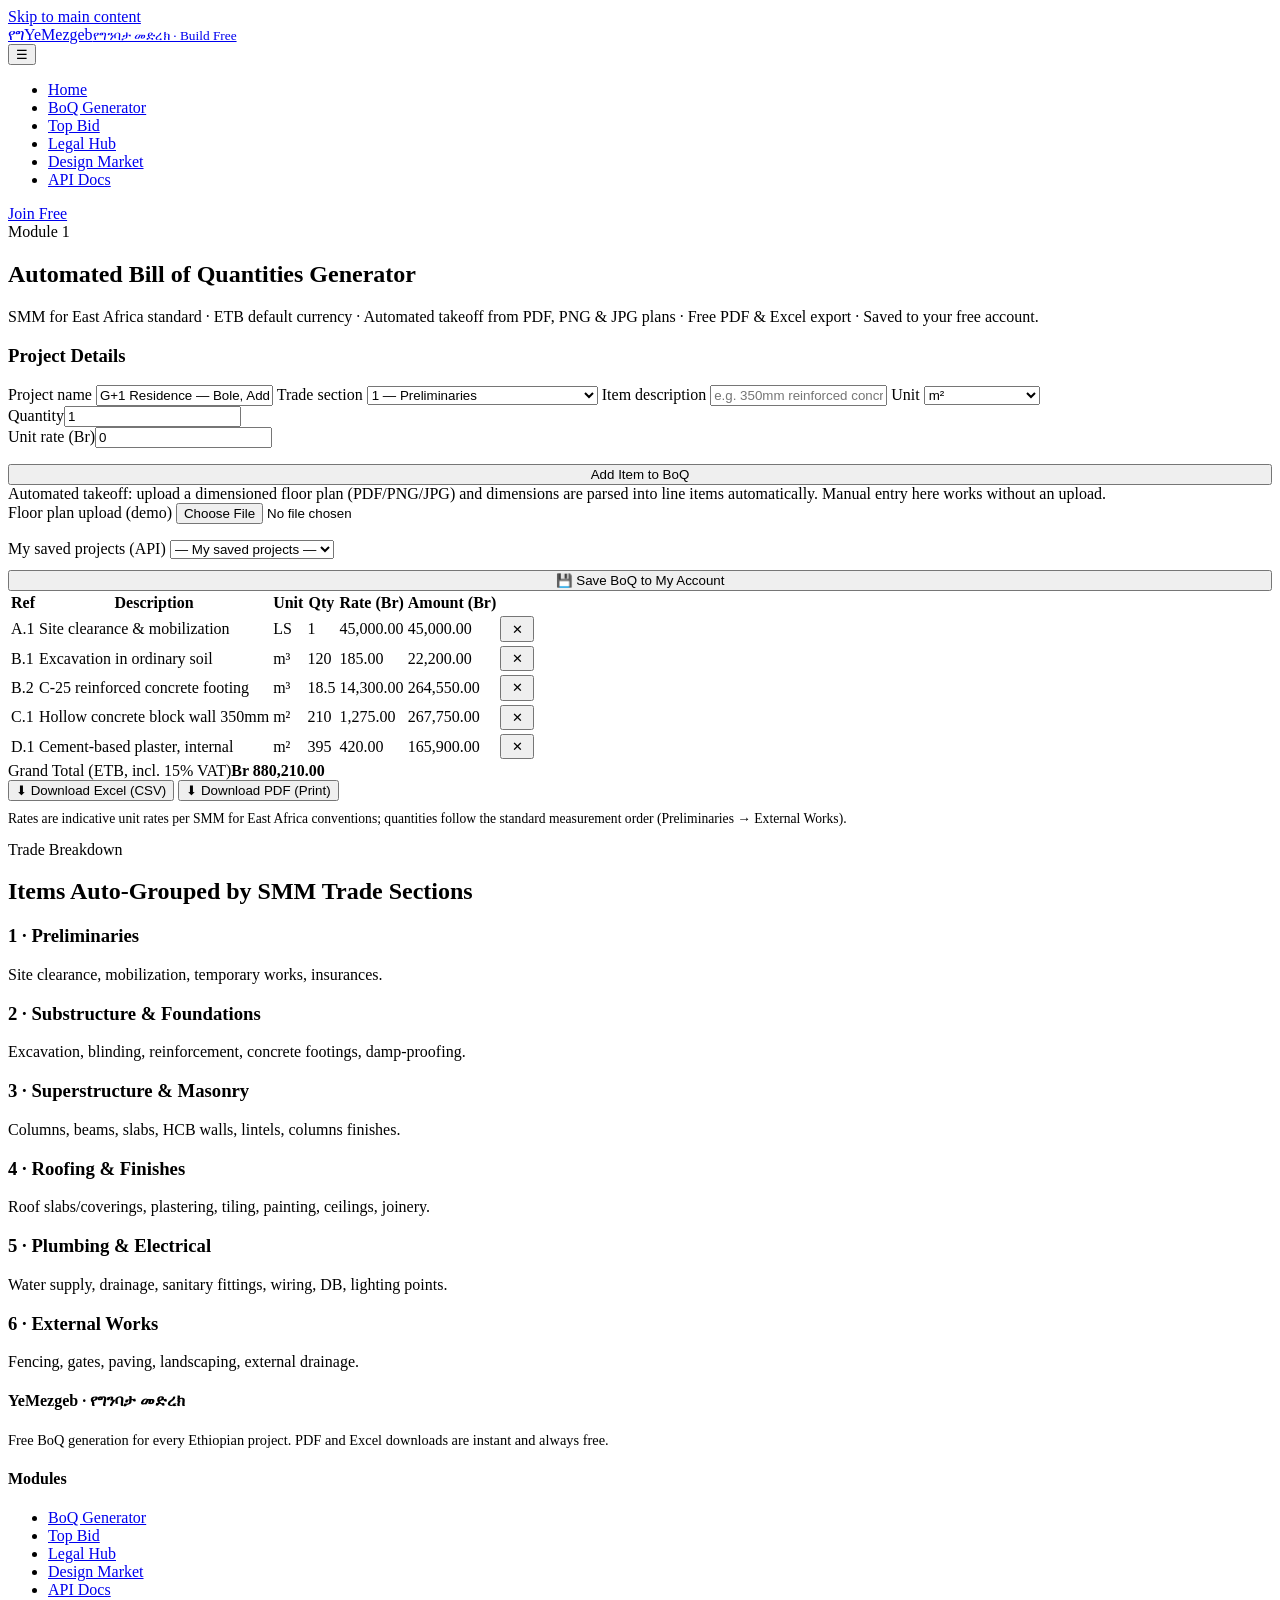
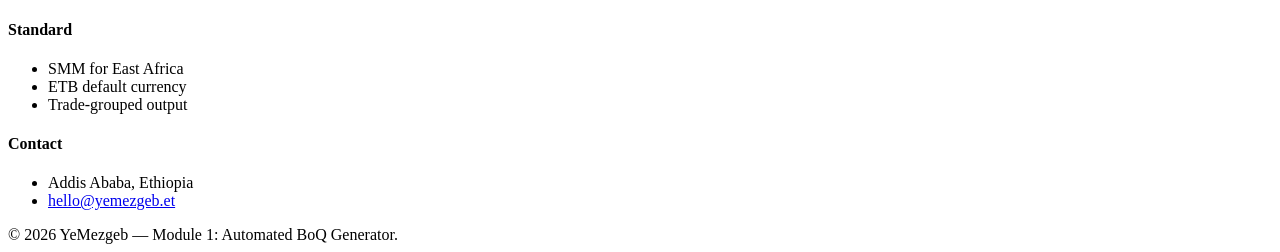
==== boq.html @ c7457560 "Initial upload" ====
<!DOCTYPE html>
<html lang="en">
<head>
<meta charset="UTF-8">
<meta name="viewport" content="width=device-width, initial-scale=1.0">
<title>BoQ Generator — Free Automated Bill of Quantities | YeMezgeb</title>
<meta name="description" content="Upload a dimensioned floor plan and generate a free SMM East Africa–aligned Bill of Quantities in Ethiopian Birr (ETB). Grouped by trade, exportable to PDF and Excel.">
<link rel="stylesheet" href="css/style.css">
</head>
<body>
<a class="skip-link" href="#main">Skip to main content</a>
<header class="site-header">
  <div class="nav-wrap">
    <a href="index.html" class="brand"><span class="logo" aria-hidden="true">የግ</span><span>YeMezgeb<small>የግንባታ መድረክ · Build Free</small></span></a>
    <nav aria-label="Main navigation">
      <button class="menu-btn" onclick="document.body.classList.toggle('nav-open')" aria-label="Toggle menu">☰</button>
      <ul class="nav-links">
        <li><a href="index.html">Home</a></li>
        <li><a href="boq.html" aria-current="page">BoQ Generator</a></li>
        <li><a href="tenders.html">Top Bid</a></li>
        <li><a href="legal.html">Legal Hub</a></li>
        <li><a href="marketplace.html">Design Market</a></li>
        <li><a href="api-docs.html">API Docs</a></li>
      </ul>
      <a href="marketplace.html#join" class="nav-cta">Join Free</a>
    </nav>
  </div>
</header>

<main id="main">
  <section class="page-hero">
    <div class="container">
      <span class="kicker" style="color:var(--yellow);">Module 1</span>
      <h1>Automated Bill of Quantities Generator</h1>
      <p>SMM for East Africa standard · ETB default currency · Automated takeoff from PDF, PNG &amp; JPG plans · Free PDF &amp; Excel export · Saved to your free account.</p>
    </div>
  </section>

  <section>
    <div class="container boq-layout">
      <div class="card">
        <h3>Project Details</h3>
        <form id="boq-form" onsubmit="return addRow(event)">
          <label for="pname">Project name</label>
          <input id="pname" type="text" value="G+1 Residence — Bole, Addis Ababa" required>
          <label for="ptrade">Trade section</label>
          <select id="ptrade">
            <option>1 — Preliminaries</option>
            <option>2 — Substructure &amp; Foundations</option>
            <option>3 — Superstructure &amp; Masonry</option>
            <option>4 — Roofing &amp; Finishes</option>
            <option>5 — Plumbing &amp; Electrical Services</option>
            <option>6 — External Works</option>
          </select>
          <label for="pitem">Item description</label>
          <input id="pitem" type="text" placeholder="e.g. 350mm reinforced concrete foundation" required>
          <label for="punit">Unit</label>
          <select id="punit">
            <option>m²</option><option>m³</option><option>m</option><option>No.</option><option>LS (Lump Sum)</option>
          </select>
          <div class="field-row">
            <div><label for="pqty">Quantity</label><input id="pqty" type="number" min="0" step="0.01" value="1" required></div>
            <div><label for="prate">Unit rate (Br)</label><input id="prate" type="number" min="0" step="0.01" value="0" required></div>
          </div>
          <button class="btn btn-primary" type="submit" style="margin-top:1rem; width:100%;">Add Item to BoQ</button>
        </form>
        <div class="note">Automated takeoff: upload a dimensioned floor plan (PDF/PNG/JPG) and dimensions are parsed into line items automatically. Manual entry here works without an upload.</div>
        <label for="plan" style="margin-top:1.2rem;">Floor plan upload (demo)</label>
        <input id="plan" type="file" accept=".pdf,.png,.jpg,.jpeg">
        <div style="margin-top:1rem;">
          <label for="my-projects">My saved projects (API)</label>
          <select id="my-projects" onchange="if(this.value) loadProject(this.value)"><option value="">— My saved projects —</option></select>
          <button class="btn btn-yellow" type="button" style="margin-top:.7rem; width:100%;" onclick="saveProject()">💾 Save BoQ to My Account</button>
        </div>
      </div>

      <div>
        <div class="table-wrap">
          <table aria-label="Bill of Quantities items">
            <thead><tr><th>Ref</th><th>Description</th><th>Unit</th><th>Qty</th><th>Rate (Br)</th><th>Amount (Br)</th><th></th></tr></thead>
            <tbody id="boq-body">
              <tr><td>A.1</td><td>Site clearance &amp; mobilization</td><td>LS</td><td>1</td><td>45,000.00</td><td>45,000.00</td><td><button class="btn" style="padding:.2rem .6rem;" onclick="delRow(this)">✕</button></td></tr>
              <tr><td>B.1</td><td>Excavation in ordinary soil</td><td>m³</td><td>120</td><td>185.00</td><td>22,200.00</td><td><button class="btn" style="padding:.2rem .6rem;" onclick="delRow(this)">✕</button></td></tr>
              <tr><td>B.2</td><td>C-25 reinforced concrete footing</td><td>m³</td><td>18.5</td><td>14,300.00</td><td>264,550.00</td><td><button class="btn" style="padding:.2rem .6rem;" onclick="delRow(this)">✕</button></td></tr>
              <tr><td>C.1</td><td>Hollow concrete block wall 350mm</td><td>m²</td><td>210</td><td>1,275.00</td><td>267,750.00</td><td><button class="btn" style="padding:.2rem .6rem;" onclick="delRow(this)">✕</button></td></tr>
              <tr><td>D.1</td><td>Cement-based plaster, internal</td><td>m²</td><td>395</td><td>420.00</td><td>165,900.00</td><td><button class="btn" style="padding:.2rem .6rem;" onclick="delRow(this)">✕</button></td></tr>
            </tbody>
          </table>
        </div>
        <div class="boq-total"><span>Grand Total (ETB, incl. 15% VAT)</span><b id="grand-total">Br 0.00</b></div>
        <div class="export-row">
          <button class="btn btn-primary" onclick="exportBoQ('csv')">⬇ Download Excel (CSV)</button>
          <button class="btn btn-yellow" onclick="window.print()">⬇ Download PDF (Print)</button>
        </div>
        <p style="color:var(--muted); font-size:.85rem; margin-top:.6rem;">Rates are indicative unit rates per SMM for East Africa conventions; quantities follow the standard measurement order (Preliminaries → External Works).</p>
      </div>
    </div>
  </section>

  <section style="background:var(--card); border-top:1px solid var(--line);">
    <div class="container">
      <div class="section-head"><span class="kicker">Trade Breakdown</span><h2>Items Auto-Grouped by SMM Trade Sections</h2></div>
      <div class="grid grid-3">
        <div class="card"><h3>1 · Preliminaries</h3><p>Site clearance, mobilization, temporary works, insurances.</p></div>
        <div class="card"><h3>2 · Substructure &amp; Foundations</h3><p>Excavation, blinding, reinforcement, concrete footings, damp-proofing.</p></div>
        <div class="card"><h3>3 · Superstructure &amp; Masonry</h3><p>Columns, beams, slabs, HCB walls, lintels, columns finishes.</p></div>
        <div class="card"><h3>4 · Roofing &amp; Finishes</h3><p>Roof slabs/coverings, plastering, tiling, painting, ceilings, joinery.</p></div>
        <div class="card"><h3>5 · Plumbing &amp; Electrical</h3><p>Water supply, drainage, sanitary fittings, wiring, DB, lighting points.</p></div>
        <div class="card"><h3>6 · External Works</h3><p>Fencing, gates, paving, landscaping, external drainage.</p></div>
      </div>
    </div>
  </section>
</main>

<footer class="site-footer">
  <div class="container footer-grid">
    <div><h4>YeMezgeb · የግንባታ መድረክ</h4><p style="font-size:.9rem;">Free BoQ generation for every Ethiopian project. PDF and Excel downloads are instant and always free.</p></div>
    <div><h4>Modules</h4><ul><li><a href="boq.html">BoQ Generator</a></li><li><a href="tenders.html">Top Bid</a></li><li><a href="legal.html">Legal Hub</a></li><li><a href="marketplace.html">Design Market</a></li>
        <li><a href="api-docs.html">API Docs</a></li></ul></div>
    <div><h4>Standard</h4><ul><li>SMM for East Africa</li><li>ETB default currency</li><li>Trade-grouped output</li></ul></div>
    <div><h4>Contact</h4><ul><li>Addis Ababa, Ethiopia</li><li><a href="mailto:hello@yemezgeb.et">hello@yemezgeb.et</a></li></ul></div>
  </div>
  <div class="footer-bottom">© 2026 YeMezgeb — Module 1: Automated BoQ Generator.</div>
</footer>

<script src="app.js"></script>
<script>
var fmt = function(n){ return n.toLocaleString('en-US',{minimumFractionDigits:2, maximumFractionDigits:2}); };
var currentProjectId = null;
function addRow(e){
  e.preventDefault();
  var trade=document.getElementById('ptrade').value, item=document.getElementById('pitem').value,
      unit=document.getElementById('punit').value, qty=parseFloat(document.getElementById('pqty').value)||0,
      rate=parseFloat(document.getElementById('prate').value)||0;
  var ref=trade.split('—')[0].trim()+'.'+(document.querySelectorAll('#boq-body tr').length+1);
  var tr=document.createElement('tr'); tr.dataset.apiId='';
  tr.innerHTML='<td>'+ref+'</td><td></td><td>'+unit+'</td><td>'+qty+'</td><td>'+fmt(rate)+'</td><td>'+fmt(qty*rate)+'</td><td><button class="btn" style="padding:.2rem .6rem;" onclick="delRow(this)">✕</button></td>';
  tr.cells[1].textContent = item;
  document.getElementById('boq-body').appendChild(tr);
  document.getElementById('pitem').value=''; document.getElementById('pqty').value='1'; document.getElementById('prate').value='0';
  updateTotal(); return false;
}
async function delRow(b){
  var id=b.closest('tr').dataset.apiId;
  b.closest('tr').remove(); updateTotal();
  if (id && YM.token) { try { await ymApi('/api/boq/items/'+id, {method:'DELETE'}); } catch(e){} }
}
function updateTotal(){
  var t=0; document.querySelectorAll('#boq-body tr').forEach(function(tr){
    var amt=parseFloat((tr.cells[5]?tr.cells[5].textContent:'0').replace(/,/g,''))||0; t+=amt; });
  document.getElementById('grand-total').textContent='Br '+fmt(t*1.15);
}
async function saveProject(){
  if (!YM.token) { alert('Please log in (or register free) first so your BoQ can be saved to your account.'); return; }
  var name=document.getElementById('pname').value.trim();
  if (!name) { alert('Enter a project name first.'); return; }
  try {
    var proj = await ymApi('/api/boq/projects', {method:'POST', body:{name:name}});
    var rows = document.querySelectorAll('#boq-body tr');
    for (var i=0;i<rows.length;i++) {
      var c=rows[i].cells;
      var saved = await ymApi('/api/boq/projects/'+proj.id+'/items', {method:'POST', body:{
        trade:c[0].textContent.split('.')[0]+' — Trade', description:c[1].textContent,
        unit:c[2].textContent, qty:parseFloat(c[3].textContent)||0, rate:parseFloat(c[4].textContent.replace(/,/g,''))||0 }});
      rows[i].dataset.apiId = saved.id;
    }
    currentProjectId = proj.id;
    await loadProjectList();
    alert('Saved "'+name+'" to your account ('+rows.length+' items).');
  } catch(e){ alert('Save failed: '+e.message); }
}
async function loadProject(id){
  try {
    var d = await ymApi('/api/boq/projects/'+id+'/items');
    currentProjectId = d.project.id;
    document.getElementById('pname').value = d.project.name;
    var body=document.getElementById('boq-body'); body.innerHTML='';
    d.items.forEach(function(it){
      var tr=document.createElement('tr'); tr.dataset.apiId=it.id;
      tr.innerHTML='<td></td><td></td><td>'+it.unit+'</td><td>'+it.qty+'</td><td>'+fmt(it.rate)+'</td><td>'+fmt(it.qty*it.rate)+'</td><td><button class="btn" style="padding:.2rem .6rem;" onclick="delRow(this)">✕</button></td>';
      tr.cells[0].textContent = it.trade.split('—')[0].trim()+'.'+it.id;
      tr.cells[1].textContent = it.description;
      body.appendChild(tr);
    });
    updateTotal();
  } catch(e){ alert('Load failed: '+e.message); }
}
async function loadProjectList(){
  if (!YM.token) return;
  try {
    var list = await ymApi('/api/boq/projects');
    var sel = document.getElementById('my-projects');
    sel.innerHTML = '<option value="">— My saved projects —</option>';
    list.forEach(function(p){ var o=document.createElement('option'); o.value=p.id; o.textContent=p.name; sel.appendChild(o); });
  } catch(e){}
}
document.addEventListener('DOMContentLoaded', function(){
  updateTotal();
  if (YM.user) loadProjectList();
});
function exportBoQ(type){
  var rows=[['Ref','Description','Unit','Qty','Rate (Br)','Amount (Br)']];
  document.querySelectorAll('#boq-body tr').forEach(function(tr){
    rows.push([tr.cells[0].textContent,tr.cells[1].textContent,tr.cells[2].textContent,tr.cells[3].textContent,tr.cells[4].textContent,tr.cells[5].textContent]);
  });
  rows.push(['','Grand Total incl. 15% VAT','','','','Br '+document.getElementById('grand-total').textContent.replace('Br ','')]);
  var csv=rows.map(function(r){return r.join(',');}).join('\n');
  var a=document.createElement('a'); a.href='data:text/csv;charset=utf-8,'+encodeURIComponent(csv);
  a.download='YeMezgeb_BoQ.csv'; a.click();
}
</script>
</body>
</html>
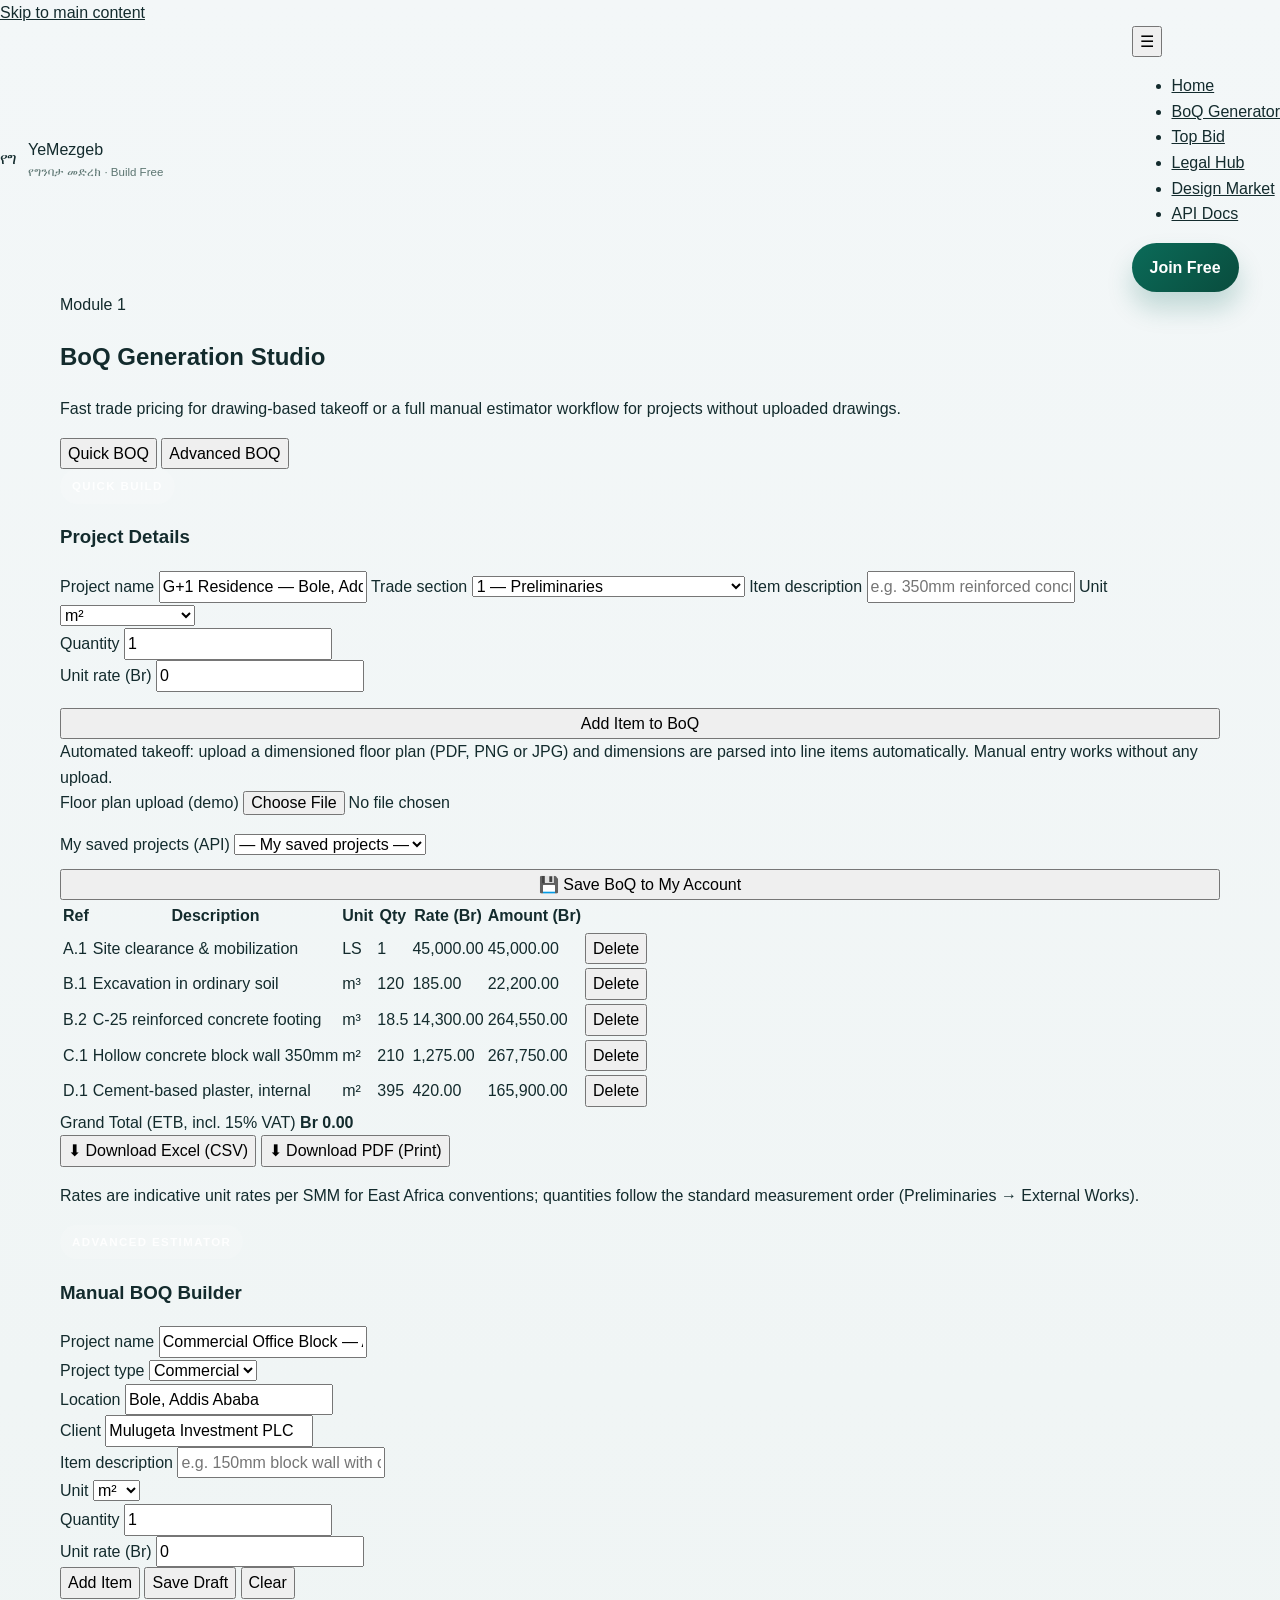
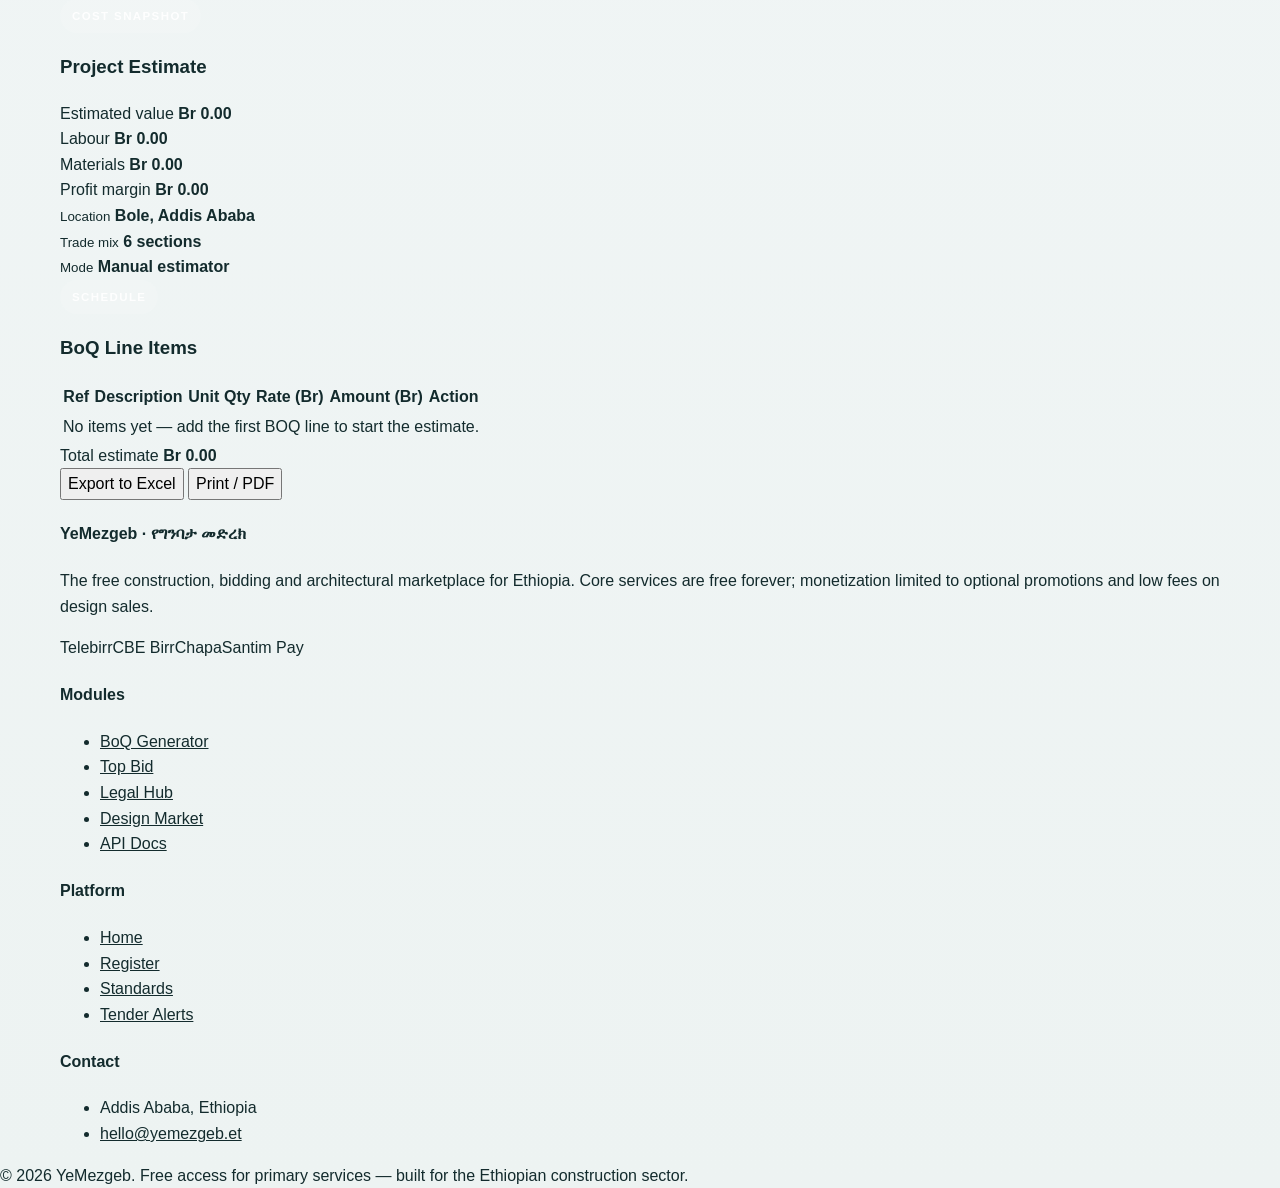
==== commit 34250892: "Add an advanced BOQ generation mode to the BoQ page and modernize the styling for a cleaner, more pr" ====
--- a/boq.html
+++ b/boq.html
@@ -1,213 +1,506 @@
 <!DOCTYPE html>
 <html lang="en">
 <head>
-<meta charset="UTF-8">
-<meta name="viewport" content="width=device-width, initial-scale=1.0">
-<title>BoQ Generator — Free Automated Bill of Quantities | YeMezgeb</title>
-<meta name="description" content="Upload a dimensioned floor plan and generate a free SMM East Africa–aligned Bill of Quantities in Ethiopian Birr (ETB). Grouped by trade, exportable to PDF and Excel.">
-<link rel="stylesheet" href="css/style.css">
+  <meta charset="UTF-8">
+  <meta name="viewport" content="width=device-width, initial-scale=1.0">
+  <title>BoQ Generator — Free Automated Bill of Quantities | YeMezgeb</title>
+  <meta name="description" content="Advanced and quick BoQ generation for Ethiopian construction projects — manual estimator workflow, pricing, export, and project tracking.">
+  <link rel="stylesheet" href="css/style.css">
 </head>
 <body>
-<a class="skip-link" href="#main">Skip to main content</a>
-<header class="site-header">
-  <div class="nav-wrap">
-    <a href="index.html" class="brand"><span class="logo" aria-hidden="true">የግ</span><span>YeMezgeb<small>የግንባታ መድረክ · Build Free</small></span></a>
-    <nav aria-label="Main navigation">
-      <button class="menu-btn" onclick="document.body.classList.toggle('nav-open')" aria-label="Toggle menu">☰</button>
-      <ul class="nav-links">
-        <li><a href="index.html">Home</a></li>
-        <li><a href="boq.html" aria-current="page">BoQ Generator</a></li>
-        <li><a href="tenders.html">Top Bid</a></li>
-        <li><a href="legal.html">Legal Hub</a></li>
-        <li><a href="marketplace.html">Design Market</a></li>
-        <li><a href="api-docs.html">API Docs</a></li>
-      </ul>
-      <a href="marketplace.html#join" class="nav-cta">Join Free</a>
-    </nav>
-  </div>
-</header>
-
-<main id="main">
-  <section class="page-hero">
-    <div class="container">
-      <span class="kicker" style="color:var(--yellow);">Module 1</span>
-      <h1>Automated Bill of Quantities Generator</h1>
-      <p>SMM for East Africa standard · ETB default currency · Automated takeoff from PDF, PNG &amp; JPG plans · Free PDF &amp; Excel export · Saved to your free account.</p>
+  <a class="skip-link" href="#main">Skip to main content</a>
+
+  <header class="site-header">
+    <div class="nav-wrap">
+      <a href="index.html" class="brand" aria-label="YeMezgeb homepage">
+        <span class="logo" aria-hidden="true">የግ</span>
+        <span>YeMezgeb<small>የግንባታ መድረክ · Build Free</small></span>
+      </a>
+      <nav aria-label="Main navigation">
+        <button class="menu-btn" onclick="document.body.classList.toggle('nav-open')" aria-expanded="false" aria-label="Toggle menu">☰</button>
+        <ul class="nav-links">
+          <li><a href="index.html">Home</a></li>
+          <li><a href="boq.html" aria-current="page">BoQ Generator</a></li>
+          <li><a href="tenders.html">Top Bid</a></li>
+          <li><a href="legal.html">Legal Hub</a></li>
+          <li><a href="marketplace.html">Design Market</a></li>
+          <li><a href="api-docs.html">API Docs</a></li>
+        </ul>
+        <a href="marketplace.html#join" class="nav-cta">Join Free</a>
+      </nav>
     </div>
-  </section>
-
-  <section>
-    <div class="container boq-layout">
-      <div class="card">
-        <h3>Project Details</h3>
-        <form id="boq-form" onsubmit="return addRow(event)">
-          <label for="pname">Project name</label>
-          <input id="pname" type="text" value="G+1 Residence — Bole, Addis Ababa" required>
-          <label for="ptrade">Trade section</label>
-          <select id="ptrade">
-            <option>1 — Preliminaries</option>
-            <option>2 — Substructure &amp; Foundations</option>
-            <option>3 — Superstructure &amp; Masonry</option>
-            <option>4 — Roofing &amp; Finishes</option>
-            <option>5 — Plumbing &amp; Electrical Services</option>
-            <option>6 — External Works</option>
-          </select>
-          <label for="pitem">Item description</label>
-          <input id="pitem" type="text" placeholder="e.g. 350mm reinforced concrete foundation" required>
-          <label for="punit">Unit</label>
-          <select id="punit">
-            <option>m²</option><option>m³</option><option>m</option><option>No.</option><option>LS (Lump Sum)</option>
-          </select>
-          <div class="field-row">
-            <div><label for="pqty">Quantity</label><input id="pqty" type="number" min="0" step="0.01" value="1" required></div>
-            <div><label for="prate">Unit rate (Br)</label><input id="prate" type="number" min="0" step="0.01" value="0" required></div>
-          </div>
-          <button class="btn btn-primary" type="submit" style="margin-top:1rem; width:100%;">Add Item to BoQ</button>
-        </form>
-        <div class="note">Automated takeoff: upload a dimensioned floor plan (PDF/PNG/JPG) and dimensions are parsed into line items automatically. Manual entry here works without an upload.</div>
-        <label for="plan" style="margin-top:1.2rem;">Floor plan upload (demo)</label>
-        <input id="plan" type="file" accept=".pdf,.png,.jpg,.jpeg">
-        <div style="margin-top:1rem;">
-          <label for="my-projects">My saved projects (API)</label>
-          <select id="my-projects" onchange="if(this.value) loadProject(this.value)"><option value="">— My saved projects —</option></select>
-          <button class="btn btn-yellow" type="button" style="margin-top:.7rem; width:100%;" onclick="saveProject()">💾 Save BoQ to My Account</button>
+  </header>
+
+  <main id="main">
+    <section class="page-hero boq-hero">
+      <div class="container">
+        <span class="kicker">Module 1</span>
+        <h1>BoQ Generation Studio</h1>
+        <p>Fast trade pricing for drawing-based takeoff or a full manual estimator workflow for projects without uploaded drawings.</p>
+
+        <div class="boq-mode-toggle" role="tablist" aria-label="BoQ generation modes">
+          <button class="active" type="button" data-target="quick-boq">Quick BOQ</button>
+          <button type="button" data-target="advanced-boq">Advanced BOQ</button>
         </div>
       </div>
-
+    </section>
+
+    <section id="quick-boq" class="boq-mode-panel active">
+      <div class="container boq-layout">
+        <div class="card">
+          <div class="panel-head">
+            <span class="eyebrow">Quick build</span>
+            <h3>Project Details</h3>
+          </div>
+
+          <form id="boq-form" onsubmit="return addRow(event)">
+            <label for="pname">Project name</label>
+            <input id="pname" type="text" value="G+1 Residence — Bole, Addis Ababa" required>
+
+            <label for="ptrade">Trade section</label>
+            <select id="ptrade">
+              <option>1 — Preliminaries</option>
+              <option>2 — Substructure &amp; Foundations</option>
+              <option>3 — Superstructure &amp; Masonry</option>
+              <option>4 — Roofing &amp; Finishes</option>
+              <option>5 — Plumbing &amp; Electrical Services</option>
+              <option>6 — External Works</option>
+            </select>
+
+            <label for="pitem">Item description</label>
+            <input id="pitem" type="text" placeholder="e.g. 350mm reinforced concrete foundation" required>
+
+            <label for="punit">Unit</label>
+            <select id="punit">
+              <option>m²</option>
+              <option>m³</option>
+              <option>m</option>
+              <option>No.</option>
+              <option>LS (Lump Sum)</option>
+            </select>
+
+            <div class="field-row">
+              <div>
+                <label for="pqty">Quantity</label>
+                <input id="pqty" type="number" min="0" step="0.01" value="1" required>
+              </div>
+              <div>
+                <label for="prate">Unit rate (Br)</label>
+                <input id="prate" type="number" min="0" step="0.01" value="0" required>
+              </div>
+            </div>
+
+            <button class="btn btn-primary" type="submit" style="margin-top:1rem; width:100%;">Add Item to BoQ</button>
+          </form>
+
+          <div class="note">
+            Automated takeoff: upload a dimensioned floor plan (PDF, PNG or JPG) and dimensions are parsed into line items automatically. Manual entry works without any upload.
+          </div>
+
+          <label for="plan" style="margin-top:1.2rem;">Floor plan upload (demo)</label>
+          <input id="plan" type="file" accept=".pdf,.png,.jpg,.jpeg">
+
+          <div style="margin-top:1rem;">
+            <label for="my-projects">My saved projects (API)</label>
+            <select id="my-projects" onchange="if(this.value) loadProject(this.value)">
+              <option value="">— My saved projects —</option>
+            </select>
+            <button class="btn btn-yellow" type="button" style="margin-top:.7rem; width:100%;" onclick="saveProject()">💾 Save BoQ to My Account</button>
+          </div>
+        </div>
+
+        <div>
+          <div class="table-wrap">
+            <table aria-label="Bill of Quantities items">
+              <thead>
+                <tr>
+                  <th>Ref</th>
+                  <th>Description</th>
+                  <th>Unit</th>
+                  <th>Qty</th>
+                  <th>Rate (Br)</th>
+                  <th>Amount (Br)</th>
+                  <th></th>
+                </tr>
+              </thead>
+              <tbody id="boq-body">
+                <tr><td>A.1</td><td>Site clearance &amp; mobilization</td><td>LS</td><td>1</td><td>45,000.00</td><td>45,000.00</td><td><button class="btn btn-mini" type="button" onclick="delRow(this)">Delete</button></td></tr>
+                <tr><td>B.1</td><td>Excavation in ordinary soil</td><td>m³</td><td>120</td><td>185.00</td><td>22,200.00</td><td><button class="btn btn-mini" type="button" onclick="delRow(this)">Delete</button></td></tr>
+                <tr><td>B.2</td><td>C-25 reinforced concrete footing</td><td>m³</td><td>18.5</td><td>14,300.00</td><td>264,550.00</td><td><button class="btn btn-mini" type="button" onclick="delRow(this)">Delete</button></td></tr>
+                <tr><td>C.1</td><td>Hollow concrete block wall 350mm</td><td>m²</td><td>210</td><td>1,275.00</td><td>267,750.00</td><td><button class="btn btn-mini" type="button" onclick="delRow(this)">Delete</button></td></tr>
+                <tr><td>D.1</td><td>Cement-based plaster, internal</td><td>m²</td><td>395</td><td>420.00</td><td>165,900.00</td><td><button class="btn btn-mini" type="button" onclick="delRow(this)">Delete</button></td></tr>
+              </tbody>
+            </table>
+          </div>
+
+          <div class="boq-total">
+            <span>Grand Total (ETB, incl. 15% VAT)</span>
+            <b id="grand-total">Br 0.00</b>
+          </div>
+
+          <div class="export-row">
+            <button class="btn btn-primary" onclick="exportBoQ('csv')" type="button">⬇ Download Excel (CSV)</button>
+            <button class="btn btn-yellow" onclick="window.print()" type="button">⬇ Download PDF (Print)</button>
+          </div>
+
+          <p class="small-note">Rates are indicative unit rates per SMM for East Africa conventions; quantities follow the standard measurement order (Preliminaries → External Works).</p>
+        </div>
+      </div>
+    </section>
+
+    <section id="advanced-boq" class="boq-mode-panel">
+      <div class="container advanced-boq-shell">
+        <div class="card advanced-panel">
+          <div class="panel-head">
+            <span class="eyebrow">Advanced estimator</span>
+            <h3>Manual BOQ Builder</h3>
+          </div>
+
+          <form id="advanced-boq-form" class="advanced-form" onsubmit="event.preventDefault(); addAdvancedItem();">
+            <div class="form-grid">
+              <div class="form-group">
+                <label for="adv-project-name">Project name</label>
+                <input id="adv-project-name" type="text" value="Commercial Office Block — Addis Ababa" required>
+              </div>
+              <div class="form-group">
+                <label for="adv-project-type">Project type</label>
+                <select id="adv-project-type">
+                  <option>Residential</option>
+                  <option selected>Commercial</option>
+                  <option>Industrial</option>
+                  <option>Institutional</option>
+                </select>
+              </div>
+              <div class="form-group">
+                <label for="adv-location">Location</label>
+                <input id="adv-location" type="text" value="Bole, Addis Ababa" required>
+              </div>
+              <div class="form-group">
+                <label for="adv-client">Client</label>
+                <input id="adv-client" type="text" value="Mulugeta Investment PLC" required>
+              </div>
+            </div>
+
+            <div class="divider"></div>
+
+            <div class="form-grid">
+              <div class="form-group">
+                <label for="adv-item-name">Item description</label>
+                <input id="adv-item-name" type="text" placeholder="e.g. 150mm block wall with cement plaster" required>
+              </div>
+              <div class="form-group">
+                <label for="adv-unit">Unit</label>
+                <select id="adv-unit">
+                  <option>m²</option>
+                  <option>m³</option>
+                  <option>m</option>
+                  <option>No.</option>
+                  <option>LS</option>
+                </select>
+              </div>
+              <div class="form-group">
+                <label for="adv-qty">Quantity</label>
+                <input id="adv-qty" type="number" min="0" step="0.01" value="1" required>
+              </div>
+              <div class="form-group">
+                <label for="adv-rate">Unit rate (Br)</label>
+                <input id="adv-rate" type="number" min="0" step="0.01" value="0" required>
+              </div>
+            </div>
+
+            <div class="boq-action-row">
+              <button class="btn btn-primary" type="submit">Add Item</button>
+              <button class="btn btn-yellow" type="button" id="adv-save-draft">Save Draft</button>
+              <button class="btn btn-ghost-dark" type="button" id="adv-clear">Clear</button>
+            </div>
+          </form>
+        </div>
+
+        <div class="card summary-stack">
+          <div class="panel-head">
+            <span class="eyebrow">Cost snapshot</span>
+            <h3>Project Estimate</h3>
+          </div>
+
+          <div class="summary-grid">
+            <div class="summary-card">
+              <span>Estimated value</span>
+              <strong id="summary-total">Br 0.00</strong>
+            </div>
+            <div class="summary-card accent">
+              <span>Labour</span>
+              <strong id="summary-labour">Br 0.00</strong>
+            </div>
+            <div class="summary-card warning">
+              <span>Materials</span>
+              <strong id="summary-materials">Br 0.00</strong>
+            </div>
+            <div class="summary-card success">
+              <span>Profit margin</span>
+              <strong id="summary-profit">Br 0.00</strong>
+            </div>
+          </div>
+
+          <div class="mini-metrics">
+            <div>
+              <small>Location</small>
+              <strong id="mini-location">Bole, Addis Ababa</strong>
+            </div>
+            <div>
+              <small>Trade mix</small>
+              <strong> 6 sections</strong>
+            </div>
+            <div>
+              <small>Mode</small>
+              <strong>Manual estimator</strong>
+            </div>
+          </div>
+        </div>
+      </div>
+
+      <div class="container">
+        <div class="card advanced-table-card">
+          <div class="panel-head compact">
+            <span class="eyebrow">Schedule</span>
+            <h3>BoQ Line Items</h3>
+          </div>
+
+          <div class="table-wrap">
+            <table aria-label="Advanced BOQ items">
+              <thead>
+                <tr>
+                  <th>Ref</th>
+                  <th>Description</th>
+                  <th>Unit</th>
+                  <th>Qty</th>
+                  <th>Rate (Br)</th>
+                  <th>Amount (Br)</th>
+                  <th>Action</th>
+                </tr>
+              </thead>
+              <tbody id="advanced-boq-body">
+                <tr>
+                  <td colspan="7" class="empty-state">No items yet — add the first BOQ line to start the estimate.</td>
+                </tr>
+              </tbody>
+            </table>
+          </div>
+
+          <div class="bottom-bar">
+            <div class="project-total-box">
+              <span>Total estimate</span>
+              <strong id="advanced-total">Br 0.00</strong>
+            </div>
+            <div class="bottom-actions">
+              <button class="btn btn-primary" type="button" onclick="exportAdvancedBoQ()">Export to Excel</button>
+              <button class="btn btn-yellow" type="button" onclick="printAdvancedBoQ()">Print / PDF</button>
+            </div>
+          </div>
+        </div>
+      </div>
+    </section>
+  </main>
+
+  <footer class="site-footer">
+    <div class="container footer-grid">
       <div>
-        <div class="table-wrap">
-          <table aria-label="Bill of Quantities items">
-            <thead><tr><th>Ref</th><th>Description</th><th>Unit</th><th>Qty</th><th>Rate (Br)</th><th>Amount (Br)</th><th></th></tr></thead>
-            <tbody id="boq-body">
-              <tr><td>A.1</td><td>Site clearance &amp; mobilization</td><td>LS</td><td>1</td><td>45,000.00</td><td>45,000.00</td><td><button class="btn" style="padding:.2rem .6rem;" onclick="delRow(this)">✕</button></td></tr>
-              <tr><td>B.1</td><td>Excavation in ordinary soil</td><td>m³</td><td>120</td><td>185.00</td><td>22,200.00</td><td><button class="btn" style="padding:.2rem .6rem;" onclick="delRow(this)">✕</button></td></tr>
-              <tr><td>B.2</td><td>C-25 reinforced concrete footing</td><td>m³</td><td>18.5</td><td>14,300.00</td><td>264,550.00</td><td><button class="btn" style="padding:.2rem .6rem;" onclick="delRow(this)">✕</button></td></tr>
-              <tr><td>C.1</td><td>Hollow concrete block wall 350mm</td><td>m²</td><td>210</td><td>1,275.00</td><td>267,750.00</td><td><button class="btn" style="padding:.2rem .6rem;" onclick="delRow(this)">✕</button></td></tr>
-              <tr><td>D.1</td><td>Cement-based plaster, internal</td><td>m²</td><td>395</td><td>420.00</td><td>165,900.00</td><td><button class="btn" style="padding:.2rem .6rem;" onclick="delRow(this)">✕</button></td></tr>
-            </tbody>
-          </table>
-        </div>
-        <div class="boq-total"><span>Grand Total (ETB, incl. 15% VAT)</span><b id="grand-total">Br 0.00</b></div>
-        <div class="export-row">
-          <button class="btn btn-primary" onclick="exportBoQ('csv')">⬇ Download Excel (CSV)</button>
-          <button class="btn btn-yellow" onclick="window.print()">⬇ Download PDF (Print)</button>
-        </div>
-        <p style="color:var(--muted); font-size:.85rem; margin-top:.6rem;">Rates are indicative unit rates per SMM for East Africa conventions; quantities follow the standard measurement order (Preliminaries → External Works).</p>
+        <h4>YeMezgeb · የግንባታ መድረክ</h4>
+        <p>The free construction, bidding and architectural marketplace for Ethiopia. Core services are free forever; monetization limited to optional promotions and low fees on design sales.</p>
+        <div class="pay-badges"><span>Telebirr</span><span>CBE Birr</span><span>Chapa</span><span>Santim Pay</span></div>
+      </div>
+      <div>
+        <h4>Modules</h4>
+        <ul>
+          <li><a href="boq.html">BoQ Generator</a></li>
+          <li><a href="tenders.html">Top Bid</a></li>
+          <li><a href="legal.html">Legal Hub</a></li>
+          <li><a href="marketplace.html">Design Market</a></li>
+          <li><a href="api-docs.html">API Docs</a></li>
+        </ul>
+      </div>
+      <div>
+        <h4>Platform</h4>
+        <ul>
+          <li><a href="index.html">Home</a></li>
+          <li><a href="marketplace.html#join">Register</a></li>
+          <li><a href="legal.html#standards">Standards</a></li>
+          <li><a href="tenders.html#alerts">Tender Alerts</a></li>
+        </ul>
+      </div>
+      <div>
+        <h4>Contact</h4>
+        <ul>
+          <li>Addis Ababa, Ethiopia</li>
+          <li><a href="mailto:hello@yemezgeb.et">hello@yemezgeb.et</a></li>
+        </ul>
       </div>
     </div>
-  </section>
-
-  <section style="background:var(--card); border-top:1px solid var(--line);">
-    <div class="container">
-      <div class="section-head"><span class="kicker">Trade Breakdown</span><h2>Items Auto-Grouped by SMM Trade Sections</h2></div>
-      <div class="grid grid-3">
-        <div class="card"><h3>1 · Preliminaries</h3><p>Site clearance, mobilization, temporary works, insurances.</p></div>
-        <div class="card"><h3>2 · Substructure &amp; Foundations</h3><p>Excavation, blinding, reinforcement, concrete footings, damp-proofing.</p></div>
-        <div class="card"><h3>3 · Superstructure &amp; Masonry</h3><p>Columns, beams, slabs, HCB walls, lintels, columns finishes.</p></div>
-        <div class="card"><h3>4 · Roofing &amp; Finishes</h3><p>Roof slabs/coverings, plastering, tiling, painting, ceilings, joinery.</p></div>
-        <div class="card"><h3>5 · Plumbing &amp; Electrical</h3><p>Water supply, drainage, sanitary fittings, wiring, DB, lighting points.</p></div>
-        <div class="card"><h3>6 · External Works</h3><p>Fencing, gates, paving, landscaping, external drainage.</p></div>
-      </div>
-    </div>
-  </section>
-</main>
-
-<footer class="site-footer">
-  <div class="container footer-grid">
-    <div><h4>YeMezgeb · የግንባታ መድረክ</h4><p style="font-size:.9rem;">Free BoQ generation for every Ethiopian project. PDF and Excel downloads are instant and always free.</p></div>
-    <div><h4>Modules</h4><ul><li><a href="boq.html">BoQ Generator</a></li><li><a href="tenders.html">Top Bid</a></li><li><a href="legal.html">Legal Hub</a></li><li><a href="marketplace.html">Design Market</a></li>
-        <li><a href="api-docs.html">API Docs</a></li></ul></div>
-    <div><h4>Standard</h4><ul><li>SMM for East Africa</li><li>ETB default currency</li><li>Trade-grouped output</li></ul></div>
-    <div><h4>Contact</h4><ul><li>Addis Ababa, Ethiopia</li><li><a href="mailto:hello@yemezgeb.et">hello@yemezgeb.et</a></li></ul></div>
-  </div>
-  <div class="footer-bottom">© 2026 YeMezgeb — Module 1: Automated BoQ Generator.</div>
-</footer>
-
-<script src="app.js"></script>
-<script>
-var fmt = function(n){ return n.toLocaleString('en-US',{minimumFractionDigits:2, maximumFractionDigits:2}); };
-var currentProjectId = null;
-function addRow(e){
-  e.preventDefault();
-  var trade=document.getElementById('ptrade').value, item=document.getElementById('pitem').value,
-      unit=document.getElementById('punit').value, qty=parseFloat(document.getElementById('pqty').value)||0,
-      rate=parseFloat(document.getElementById('prate').value)||0;
-  var ref=trade.split('—')[0].trim()+'.'+(document.querySelectorAll('#boq-body tr').length+1);
-  var tr=document.createElement('tr'); tr.dataset.apiId='';
-  tr.innerHTML='<td>'+ref+'</td><td></td><td>'+unit+'</td><td>'+qty+'</td><td>'+fmt(rate)+'</td><td>'+fmt(qty*rate)+'</td><td><button class="btn" style="padding:.2rem .6rem;" onclick="delRow(this)">✕</button></td>';
-  tr.cells[1].textContent = item;
-  document.getElementById('boq-body').appendChild(tr);
-  document.getElementById('pitem').value=''; document.getElementById('pqty').value='1'; document.getElementById('prate').value='0';
-  updateTotal(); return false;
-}
-async function delRow(b){
-  var id=b.closest('tr').dataset.apiId;
-  b.closest('tr').remove(); updateTotal();
-  if (id && YM.token) { try { await ymApi('/api/boq/items/'+id, {method:'DELETE'}); } catch(e){} }
-}
-function updateTotal(){
-  var t=0; document.querySelectorAll('#boq-body tr').forEach(function(tr){
-    var amt=parseFloat((tr.cells[5]?tr.cells[5].textContent:'0').replace(/,/g,''))||0; t+=amt; });
-  document.getElementById('grand-total').textContent='Br '+fmt(t*1.15);
-}
-async function saveProject(){
-  if (!YM.token) { alert('Please log in (or register free) first so your BoQ can be saved to your account.'); return; }
-  var name=document.getElementById('pname').value.trim();
-  if (!name) { alert('Enter a project name first.'); return; }
-  try {
-    var proj = await ymApi('/api/boq/projects', {method:'POST', body:{name:name}});
-    var rows = document.querySelectorAll('#boq-body tr');
-    for (var i=0;i<rows.length;i++) {
-      var c=rows[i].cells;
-      var saved = await ymApi('/api/boq/projects/'+proj.id+'/items', {method:'POST', body:{
-        trade:c[0].textContent.split('.')[0]+' — Trade', description:c[1].textContent,
-        unit:c[2].textContent, qty:parseFloat(c[3].textContent)||0, rate:parseFloat(c[4].textContent.replace(/,/g,''))||0 }});
-      rows[i].dataset.apiId = saved.id;
-    }
-    currentProjectId = proj.id;
-    await loadProjectList();
-    alert('Saved "'+name+'" to your account ('+rows.length+' items).');
-  } catch(e){ alert('Save failed: '+e.message); }
-}
-async function loadProject(id){
-  try {
-    var d = await ymApi('/api/boq/projects/'+id+'/items');
-    currentProjectId = d.project.id;
-    document.getElementById('pname').value = d.project.name;
-    var body=document.getElementById('boq-body'); body.innerHTML='';
-    d.items.forEach(function(it){
-      var tr=document.createElement('tr'); tr.dataset.apiId=it.id;
-      tr.innerHTML='<td></td><td></td><td>'+it.unit+'</td><td>'+it.qty+'</td><td>'+fmt(it.rate)+'</td><td>'+fmt(it.qty*it.rate)+'</td><td><button class="btn" style="padding:.2rem .6rem;" onclick="delRow(this)">✕</button></td>';
-      tr.cells[0].textContent = it.trade.split('—')[0].trim()+'.'+it.id;
-      tr.cells[1].textContent = it.description;
-      body.appendChild(tr);
+    <div class="footer-bottom">© 2026 YeMezgeb. Free access for primary services — built for the Ethiopian construction sector.</div>
+  </footer>
+
+  <script src="app.js"></script>
+  <script>
+    const boqModeButtons = document.querySelectorAll('.boq-mode-toggle button');
+    const boqPanels = document.querySelectorAll('.boq-mode-panel');
+
+    boqModeButtons.forEach(function(button) {
+      button.addEventListener('click', function() {
+        boqModeButtons.forEach(function(btn) { btn.classList.toggle('active', btn === button); });
+        const target = button.getAttribute('data-target');
+        boqPanels.forEach(function(panel) {
+          panel.classList.toggle('active', panel.id === target);
+        });
+      });
     });
-    updateTotal();
-  } catch(e){ alert('Load failed: '+e.message); }
-}
-async function loadProjectList(){
-  if (!YM.token) return;
-  try {
-    var list = await ymApi('/api/boq/projects');
-    var sel = document.getElementById('my-projects');
-    sel.innerHTML = '<option value="">— My saved projects —</option>';
-    list.forEach(function(p){ var o=document.createElement('option'); o.value=p.id; o.textContent=p.name; sel.appendChild(o); });
-  } catch(e){}
-}
-document.addEventListener('DOMContentLoaded', function(){
-  updateTotal();
-  if (YM.user) loadProjectList();
-});
-function exportBoQ(type){
-  var rows=[['Ref','Description','Unit','Qty','Rate (Br)','Amount (Br)']];
-  document.querySelectorAll('#boq-body tr').forEach(function(tr){
-    rows.push([tr.cells[0].textContent,tr.cells[1].textContent,tr.cells[2].textContent,tr.cells[3].textContent,tr.cells[4].textContent,tr.cells[5].textContent]);
-  });
-  rows.push(['','Grand Total incl. 15% VAT','','','','Br '+document.getElementById('grand-total').textContent.replace('Br ','')]);
-  var csv=rows.map(function(r){return r.join(',');}).join('\n');
-  var a=document.createElement('a'); a.href='data:text/csv;charset=utf-8,'+encodeURIComponent(csv);
-  a.download='YeMezgeb_BoQ.csv'; a.click();
-}
-</script>
+
+    function formatCurrency(value) {
+      return 'Br ' + Number(value || 0).toLocaleString('en-US', {
+        minimumFractionDigits: 2,
+        maximumFractionDigits: 2
+      });
+    }
+
+    function generateAdvancedRef(index) {
+      const letters = 'ABCDEFGHIJKLMNOPQRSTUVWXYZ';
+      const letter = letters[(index % 26)] || 'A';
+      return letter + '.' + (Math.floor(index / 26) + 1);
+    }
+
+    const advancedItems = [];
+
+    function addAdvancedItem() {
+      const name = document.getElementById('adv-item-name').value.trim();
+      const unit = document.getElementById('adv-unit').value;
+      const qty = Number(document.getElementById('adv-qty').value || 0);
+      const rate = Number(document.getElementById('adv-rate').value || 0);
+
+      if (!name || qty <= 0 || rate < 0) {
+        alert('Please complete the item description, quantity and rate before adding a BOQ line.');
+        return;
+      }
+
+      const amount = qty * rate;
+      advancedItems.push({
+        name,
+        unit,
+        qty,
+        rate,
+        amount
+      });
+
+      renderAdvancedTable();
+      document.getElementById('advanced-boq-form').reset();
+      document.getElementById('adv-project-name').value = document.getElementById('adv-project-name').value || 'New project';
+      document.getElementById('adv-location').value = document.getElementById('adv-location').value || 'Addis Ababa';
+      document.getElementById('adv-client').value = document.getElementById('adv-client').value || 'Client';
+      document.getElementById('adv-qty').value = '1';
+      document.getElementById('adv-rate').value = '0';
+      document.getElementById('mini-location').textContent = document.getElementById('adv-location').value;
+    }
+
+    function renderAdvancedTable() {
+      const tableBody = document.getElementById('advanced-boq-body');
+      if (!advancedItems.length) {
+        tableBody.innerHTML = '<tr><td colspan="7" class="empty-state">No items yet — add the first BOQ line to start the estimate.</td></tr>';
+        updateAdvancedTotals();
+        return;
+      }
+
+      let total = 0;
+      tableBody.innerHTML = advancedItems.map(function(item, index) {
+        total += item.amount;
+        return '<tr>' +
+          '<td>' + generateAdvancedRef(index) + '</td>' +
+          '<td>' + item.name + '</td>' +
+          '<td>' + item.unit + '</td>' +
+          '<td>' + Number(item.qty).toLocaleString() + '</td>' +
+          '<td>' + formatCurrency(item.rate) + '</td>' +
+          '<td>' + formatCurrency(item.amount) + '</td>' +
+          '<td><button class="btn btn-mini danger" type="button" onclick="removeAdvancedItem(' + index + ')">Remove</button></td>' +
+          '</tr>';
+      }).join('');
+
+      updateAdvancedTotals(total);
+    }
+
+    function updateAdvancedTotals(totalAmount) {
+      const total = Number(totalAmount || 0);
+      const labour = total * 0.38;
+      const materials = total * 0.47;
+      const profit = total * 0.15;
+
+      document.getElementById('summary-total').textContent = formatCurrency(total);
+      document.getElementById('summary-labour').textContent = formatCurrency(labour);
+      document.getElementById('summary-materials').textContent = formatCurrency(materials);
+      document.getElementById('summary-profit').textContent = formatCurrency(profit);
+      document.getElementById('advanced-total').textContent = formatCurrency(total);
+    }
+
+    function removeAdvancedItem(index) {
+      advancedItems.splice(index, 1);
+      renderAdvancedTable();
+    }
+
+    document.getElementById('adv-save-draft').addEventListener('click', function() {
+      const projectName = document.getElementById('adv-project-name').value.trim() || 'Untitled estimate';
+      localStorage.setItem('ym-boq-draft', JSON.stringify({
+        projectName: projectName,
+        location: document.getElementById('adv-location').value.trim(),
+        client: document.getElementById('adv-client').value.trim(),
+        items: advancedItems
+      }));
+      alert('The BOQ draft was saved locally in this browser.');
+    });
+
+    document.getElementById('adv-clear').addEventListener('click', function() {
+      advancedItems.length = 0;
+      renderAdvancedTable();
+      document.getElementById('advanced-boq-form').reset();
+    });
+
+    function exportAdvancedBoQ() {
+      if (!advancedItems.length) {
+        alert('There are no BOQ items to export yet.');
+        return;
+      }
+
+      const rows = [['Ref', 'Description', 'Unit', 'Qty', 'Rate (Br)', 'Amount (Br)']];
+      advancedItems.forEach(function(item, index) {
+        rows.push([generateAdvancedRef(index), item.name, item.unit, item.qty, item.rate, item.amount]);
+      });
+
+      const csv = rows.map(function(r) { return r.map(function(v) { return '"' + String(v).replace(/"/g, '""') + '"'; }).join(','); }).join('\n');
+      const blob = new Blob([csv], { type: 'text/csv;charset=utf-8;' });
+      const link = document.createElement('a');
+      link.href = URL.createObjectURL(blob);
+      link.download = 'advanced-boq-export.csv';
+      document.body.appendChild(link);
+      link.click();
+      link.remove();
+    }
+
+    function printAdvancedBoQ() {
+      window.print();
+    }
+
+    var savedDraft = localStorage.getItem('ym-boq-draft');
+    if (savedDraft) {
+      try {
+        const draft = JSON.parse(savedDraft);
+        if (draft.items && draft.items.length) {
+          draft.items.forEach(function(item) { advancedItems.push(item); });
+          renderAdvancedTable();
+          if (draft.projectName) document.getElementById('adv-project-name').value = draft.projectName;
+          if (draft.location) document.getElementById('adv-location').value = draft.location;
+          if (draft.client) document.getElementById('adv-client').value = draft.client;
+        }
+      } catch (e) {
+        console.log('Draft load failed', e);
+      }
+    }
+
+    document.getElementById('mini-location').textContent = document.getElementById('adv-location').value;
+    renderAdvancedTable();
+  </script>
 </body>
 </html>
--- a/css/style.css
+++ b/css/style.css
@@ -0,0 +1,568 @@
+/* ===== Modern Tender Portal Styles ===== */
+:root {
+  --bg: #f5f8fa;
+  --panel: #ffffff;
+  --panel-soft: #f0f7f5;
+  --primary: #0b6b59;
+  --primary-deep: #094c3d;
+  --primary-soft: rgba(11, 107, 89, 0.12);
+  --accent: #f4c84f;
+  --accent-dark: #d9a417;
+  --text: #132b2d;
+  --muted: #5c7571;
+  --line: #dfe9e5;
+  --success: #1c8d63;
+  --warning: #d7892b;
+  --danger: #ca4d46;
+  --shadow: 0 18px 42px rgba(16, 43, 45, 0.08);
+  --radius: 22px;
+  --radius-sm: 14px;
+}
+
+* { box-sizing: border-box; }
+html { scroll-behavior: smooth; }
+body {
+  margin: 0;
+  font-family: "Segoe UI", Tahoma, Geneva, Verdana, sans-serif;
+  background: linear-gradient(180deg, #f3f7f8 0%, #edf3f2 100%);
+  color: var(--text);
+  line-height: 1.6;
+}
+
+a { color: inherit; }
+img { max-width: 100%; display: block; }
+button, input, select { font: inherit; }
+
+.container {
+  max-width: 1200px;
+  margin: 0 auto;
+  padding: 0 20px;
+}
+
+.topbar {
+  position: sticky;
+  top: 0;
+  z-index: 100;
+  background: rgba(255, 255, 255, 0.92);
+  backdrop-filter: blur(12px);
+  border-bottom: 1px solid rgba(19, 43, 45, 0.08);
+}
+
+.nav-wrap {
+  display: flex;
+  align-items: center;
+  justify-content: space-between;
+  gap: 18px;
+  min-height: 78px;
+}
+
+.brand {
+  display: inline-flex;
+  align-items: center;
+  gap: 12px;
+  text-decoration: none;
+  color: var(--text);
+}
+.brand strong {
+  display: block;
+  font-size: 1.2rem;
+}
+.brand small {
+  display: block;
+  color: var(--muted);
+  font-size: 0.72rem;
+}
+.brand-mark {
+  display: grid;
+  place-items: center;
+  width: 42px;
+  height: 42px;
+  border-radius: 14px;
+  background: linear-gradient(135deg, var(--primary) 0%, var(--primary-deep) 100%);
+  color: white;
+  font-weight: 800;
+  box-shadow: 0 12px 22px rgba(11, 107, 89, 0.25);
+}
+
+.main-nav {
+  display: flex;
+  align-items: center;
+  gap: 12px;
+  flex-wrap: wrap;
+}
+.main-nav a {
+  text-decoration: none;
+  color: #294744;
+  font-weight: 600;
+  padding: 10px 12px;
+  border-radius: 10px;
+  transition: background-color 0.2s ease;
+}
+.main-nav a:hover,
+.main-nav a.active {
+  background: var(--primary-soft);
+  color: var(--primary-deep);
+}
+
+.nav-cta,
+.primary-btn,
+.secondary-btn,
+.pagination-btn {
+  border-radius: 999px;
+  border: none;
+  text-decoration: none;
+  cursor: pointer;
+  font-weight: 700;
+  transition: transform 0.18s ease, box-shadow 0.18s ease;
+}
+.nav-cta,
+.primary-btn {
+  display: inline-flex;
+  align-items: center;
+  justify-content: center;
+  padding: 12px 18px;
+  background: linear-gradient(135deg, var(--primary) 0%, var(--primary-deep) 100%);
+  color: #fff;
+  box-shadow: 0 16px 26px rgba(11, 107, 89, 0.22);
+}
+.secondary-btn,
+.pagination-btn {
+  display: inline-flex;
+  align-items: center;
+  justify-content: center;
+  padding: 12px 18px;
+  background: white;
+  color: var(--primary-deep);
+  border: 1px solid var(--line);
+  box-shadow: 0 10px 18px rgba(19, 43, 45, 0.04);
+}
+.nav-cta:hover,
+.primary-btn:hover,
+.secondary-btn:hover,
+.pagination-btn:hover {
+  transform: translateY(-1px);
+}
+
+.hero-section {
+  padding: 54px 0 32px;
+  background:
+    radial-gradient(circle at top left, rgba(11, 107, 89, 0.18), transparent 28%),
+    linear-gradient(135deg, rgba(10, 31, 30, 0.98), rgba(11, 107, 89, 0.98));
+  color: #fff;
+}
+.hero-content {
+  display: grid;
+  grid-template-columns: 1.5fr 1fr;
+  gap: 32px;
+  align-items: center;
+}
+.eyebrow {
+  display: inline-block;
+  letter-spacing: 0.12em;
+  text-transform: uppercase;
+  font-size: 0.72rem;
+  font-weight: 700;
+  padding: 8px 12px;
+  border-radius: 999px;
+  background: rgba(255, 255, 255, 0.12);
+  color: rgba(255,255,255,0.9);
+}
+.hero-copy h1 {
+  margin: 16px 0 14px;
+  font-size: clamp(2.3rem, 4vw, 4rem);
+  line-height: 1.1;
+  letter-spacing: -0.06em;
+}
+.hero-copy p {
+  margin: 0;
+  max-width: 680px;
+  color: rgba(255,255,255,0.82);
+  font-size: 1.08rem;
+}
+.hero-actions {
+  display: flex;
+  gap: 14px;
+  margin-top: 28px;
+  flex-wrap: wrap;
+}
+.hero-stats {
+  display: grid;
+  gap: 16px;
+}
+.stat-card {
+  padding: 22px 20px;
+  border: 1px solid rgba(255,255,255,0.12);
+  border-radius: var(--radius-sm);
+  background: rgba(255,255,255,0.06);
+  backdrop-filter: blur(8px);
+}
+.stat-label {
+  display: block;
+  font-size: 0.8rem;
+  letter-spacing: 0.08em;
+  text-transform: uppercase;
+  color: rgba(255,255,255,0.74);
+}
+.stat-card strong {
+  display: block;
+  margin-top: 10px;
+  font-size: clamp(1.7rem, 2.5vw, 2.6rem);
+  letter-spacing: -0.06em;
+}
+
+.filters-section {
+  margin-top: -18px;
+}
+.filter-panel {
+  display: grid;
+  grid-template-columns: 1.7fr repeat(3, minmax(160px, 1fr));
+  gap: 18px;
+  background: rgba(255,255,255,0.9);
+  border: 1px solid var(--line);
+  border-radius: 20px;
+  box-shadow: var(--shadow);
+  padding: 18px;
+}
+.search-box input,
+.filter-group select {
+  width: 100%;
+  min-height: 52px;
+  padding: 0 16px;
+  border-radius: 12px;
+  border: 1px solid var(--line);
+  background: var(--panel);
+  color: var(--text);
+  font-size: 0.98rem;
+}
+.search-box input:focus,
+.filter-group select:focus {
+  outline: 3px solid rgba(11, 107, 89, 0.12);
+  border-color: rgba(11, 107, 89, 0.4);
+}
+.filter-group label {
+  display: block;
+  margin-bottom: 8px;
+  font-size: 0.78rem;
+  font-weight: 700;
+  color: var(--muted);
+  letter-spacing: 0.05em;
+  text-transform: uppercase;
+}
+
+.content-section {
+  padding: 32px 0 58px;
+}
+.tender-grid {
+  display: grid;
+  grid-template-columns: repeat(2, minmax(0, 1fr));
+  gap: 22px;
+}
+.tender-card {
+  background: var(--panel);
+  border: 1px solid var(--line);
+  border-radius: var(--radius);
+  padding: 22px;
+  box-shadow: var(--shadow);
+}
+.card-top-row {
+  display: flex;
+  align-items: flex-start;
+  justify-content: space-between;
+  gap: 12px;
+  margin-bottom: 18px;
+}
+.org-block {
+  display: flex;
+  align-items: center;
+  gap: 12px;
+}
+.org-logo {
+  width: 46px;
+  height: 46px;
+  border-radius: 14px;
+  background: linear-gradient(135deg, rgba(11, 107, 89, 0.14), rgba(244, 200, 79, 0.28));
+  color: var(--primary-deep);
+  display: grid;
+  place-items: center;
+  font-size: 0.88rem;
+  font-weight: 800;
+}
+.org-name {
+  display: block;
+  font-weight: 800;
+  color: var(--text);
+}
+.ref-code {
+  display: block;
+  color: var(--muted);
+  font-size: 0.75rem;
+  margin-top: 2px;
+}
+.days-badge {
+  display: inline-flex;
+  align-items: center;
+  justify-content: center;
+  padding: 7px 10px;
+  border-radius: 999px;
+  background: rgba(28, 141, 99, 0.08);
+  color: var(--success);
+  font-size: 0.74rem;
+  font-weight: 800;
+  white-space: nowrap;
+}
+.days-badge.urgent {
+  background: rgba(202, 77, 70, 0.08);
+  color: var(--danger);
+}
+
+.tender-card h3 {
+  margin: 0 0 14px;
+  font-size: 1.28rem;
+  line-height: 1.35;
+  letter-spacing: -0.03em;
+}
+.meta-row {
+  display: flex;
+  flex-wrap: wrap;
+  gap: 8px;
+  margin-bottom: 14px;
+}
+.tag {
+  display: inline-flex;
+  align-items: center;
+  padding: 6px 10px;
+  border-radius: 999px;
+  background: rgba(11, 107, 89, 0.08);
+  color: var(--primary-deep);
+  font-size: 0.74rem;
+  font-weight: 700;
+}
+.tag-location { background: rgba(244, 200, 79, 0.14); color: #6b5600; }
+.status-active { background: rgba(28, 141, 99, 0.08); color: var(--success); }
+.status-closing { background: rgba(215, 137, 43, 0.1); color: var(--warning); }
+.status-closed { background: rgba(202, 77, 70, 0.08); color: var(--danger); }
+.meta-details {
+  display: flex;
+  justify-content: space-between;
+  gap: 12px;
+  flex-wrap: wrap;
+  color: var(--muted);
+  font-size: 0.87rem;
+  margin: 8px 0;
+}
+.description {
+  margin: 16px 0 18px;
+  color: var(--muted);
+  font-size: 0.95rem;
+}
+.card-actions {
+  display: flex;
+  justify-content: space-between;
+  align-items: center;
+  gap: 12px;
+  flex-wrap: wrap;
+}
+.apply-btn {
+  white-space: nowrap;
+}
+
+.pagination-row {
+  display: flex;
+  align-items: center;
+  justify-content: center;
+  gap: 12px;
+  margin-top: 26px;
+  flex-wrap: wrap;
+}
+.page-numbers {
+  display: flex;
+  gap: 8px;
+  flex-wrap: wrap;
+}
+.page-number {
+  min-width: 38px;
+  height: 38px;
+  border-radius: 10px;
+  border: 1px solid var(--line);
+  background: var(--panel);
+  color: var(--text);
+  font-weight: 700;
+  cursor: pointer;
+}
+.page-number.active {
+  background: var(--primary);
+  border-color: var(--primary);
+  color: white;
+}
+.pagination-btn:disabled,
+.page-number:disabled {
+  opacity: 0.55;
+  cursor: not-allowed;
+}
+
+.loading-wrap,
+.error-state,
+.empty-state {
+  margin-bottom: 20px;
+}
+.hidden { display: none !important; }
+
+.skeleton-card {
+  background: var(--panel);
+  border: 1px solid var(--line);
+  border-radius: 20px;
+  padding: 22px;
+  box-shadow: var(--shadow);
+  min-height: 200px;
+}
+.skeleton-line {
+  height: 16px;
+  border-radius: 999px;
+  background: linear-gradient(90deg, #eef3f2, #f8faf9, #eef3f2);
+  background-size: 200% 100%;
+  animation: shimmer 1.3s linear infinite;
+  margin-bottom: 14px;
+}
+.skeleton-line.short { width: 36%; }
+.skeleton-line.half { width: 52%; }
+@keyframes shimmer {
+  0% { background-position: 200% 0; }
+  100% { background-position: -200% 0; }
+}
+
+.error-card,
+.empty-card {
+  background: var(--panel);
+  border: 1px solid var(--line);
+  border-radius: var(--radius);
+  padding: 26px 30px;
+  text-align: center;
+  box-shadow: var(--shadow);
+}
+.error-card h3,
+.empty-card h3 { margin: 0 0 12px; }
+.error-card p,
+.empty-card p { margin: 0 0 16px; color: var(--muted); }
+
+.modal {
+  position: fixed;
+  inset: 0;
+  z-index: 1000;
+}
+.modal-backdrop {
+  position: absolute;
+  inset: 0;
+  background: rgba(6, 15, 17, 0.52);
+}
+.modal-dialog {
+  position: relative;
+  max-width: 760px;
+  margin: 7vh auto 0;
+  background: var(--panel);
+  border-radius: 26px;
+  box-shadow: 0 28px 64px rgba(10, 19, 20, 0.22);
+  padding: 28px 30px 24px;
+  border: 1px solid rgba(19, 43, 45, 0.06);
+}
+.modal-badge {
+  display: inline-block;
+  margin-bottom: 12px;
+  padding: 7px 12px;
+  border-radius: 999px;
+  background: rgba(11, 107, 89, 0.1);
+  color: var(--primary-deep);
+  font-size: 0.75rem;
+  font-weight: 800;
+}
+.modal-dialog h2 {
+  margin: 0 0 20px;
+  font-size: clamp(1.7rem, 2.2vw, 2.6rem);
+  letter-spacing: -0.05em;
+}
+.modal-meta-grid {
+  display: grid;
+  grid-template-columns: repeat(2, minmax(0, 1fr));
+  gap: 14px 18px;
+  margin-bottom: 18px;
+  color: var(--muted);
+}
+.modal-actions {
+  display: flex;
+  justify-content: flex-end;
+  gap: 12px;
+  flex-wrap: wrap;
+  margin-top: 22px;
+}
+.modal-close {
+  position: absolute;
+  right: 18px;
+  top: 14px;
+  width: 38px;
+  height: 38px;
+  border-radius: 50%;
+  border: 1px solid var(--line);
+  background: white;
+  font-size: 1.5rem;
+  color: var(--text);
+  cursor: pointer;
+}
+
+.sr-only {
+  position: absolute;
+  width: 1px;
+  height: 1px;
+  margin: -1px;
+  padding: 0;
+  overflow: hidden;
+  clip: rect(0, 0, 0, 0);
+  border: 0;
+}
+
+@media (max-width: 980px) {
+  .hero-content,
+  .filter-panel,
+  .tender-grid {
+    grid-template-columns: 1fr;
+  }
+}
+
+@media (max-width: 720px) {
+  .nav-wrap {
+    flex-wrap: wrap;
+    justify-content: center;
+    padding: 12px 0;
+  }
+  .main-nav {
+    justify-content: center;
+  }
+  .hero-section {
+    padding-top: 40px;
+  }
+  .card-top-row,
+  .meta-details,
+  .card-actions {
+    flex-direction: column;
+    align-items: flex-start;
+  }
+  .card-actions {
+    width: 100%;
+  }
+  .card-actions > * {
+    width: 100%;
+  }
+  .modal-dialog {
+    margin: 10vh 16px 0;
+    padding: 24px 20px 18px;
+  }
+  .modal-meta-grid {
+    grid-template-columns: 1fr;
+  }
+}
+
+@media (prefers-reduced-motion: reduce) {
+  *, *::before, *::after {
+    animation: none !important;
+    transition: none !important;
+    scroll-behavior: auto !important;
+  }
+}
